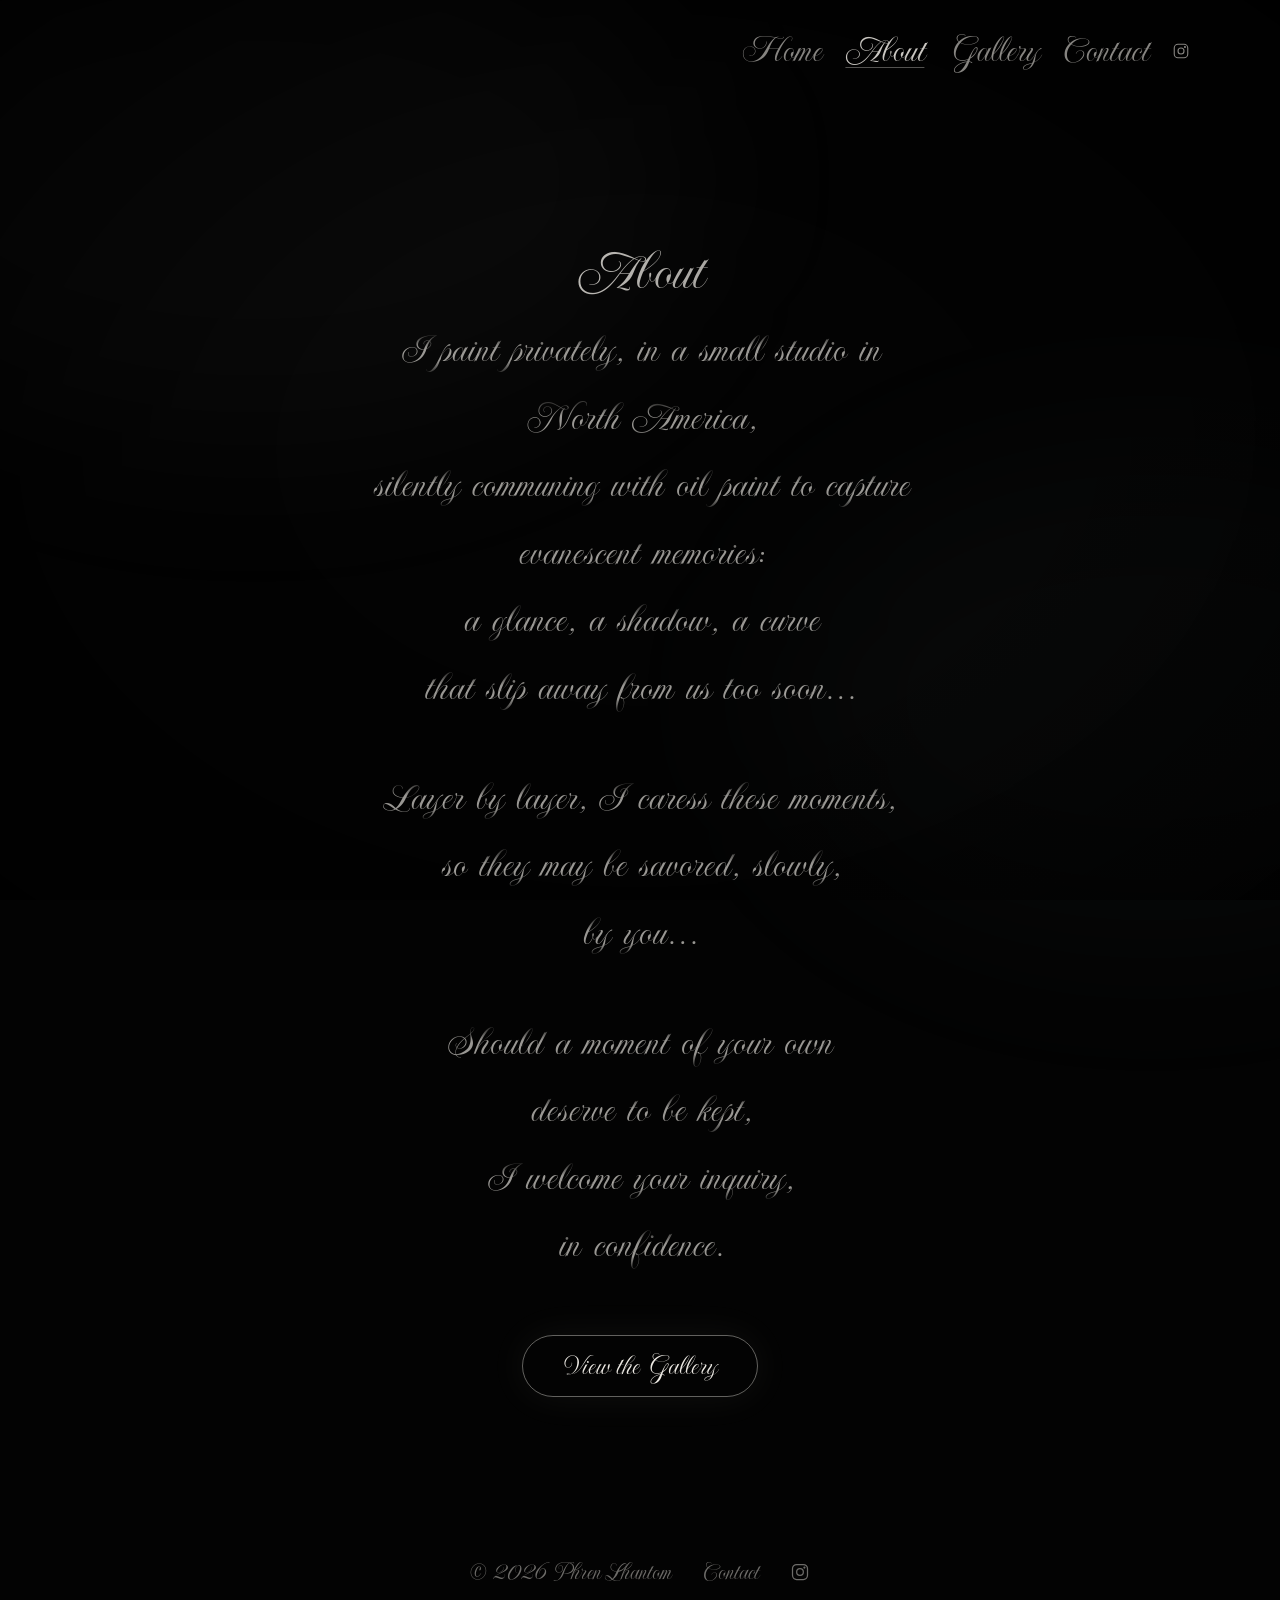
==== about.html @ 2e995048 "Budget reads 'Canadian $'; About drops 'a scene', 'linger' becomes 'caress' Co-Authored-By: Claude O" ====
<!DOCTYPE html>
<html lang="en">
<head>
  <meta charset="utf-8">
  <meta name="viewport" content="width=device-width, initial-scale=1">
  <title>About — Phren Lhantom</title>
  <meta name="description" content="About Phren Lhantom, a painter of faces and figures in oil.">
  <meta name="theme-color" content="#030303">
  <link rel="preconnect" href="https://fonts.googleapis.com">
  <link rel="preconnect" href="https://fonts.gstatic.com" crossorigin>
  <link href="https://fonts.googleapis.com/css2?family=Imperial+Script&display=swap" rel="stylesheet">
  <link rel="stylesheet" href="styles.css?v=2026-10-25l">
  <script>document.documentElement.classList.add('js');</script>
  <script src="script.js?v=2026-10-25l" defer></script>
</head>
<body>
  <a class="skip-link" href="#main">Skip to content</a>

  <div class="site">
    <!-- Atmosphere: drifting fog and cursor halo (decorative) -->
    <div class="fog" aria-hidden="true">
      <div class="fog__blob fog__blob--a"></div>
      <div class="fog__blob fog__blob--b"></div>
      <div class="fog__vignette"></div>
    </div>
    <div class="halo" aria-hidden="true"></div>

    <div class="content">
      <nav class="nav" aria-label="Main">
        <div class="nav__links">
          <a href="index.html">Home</a>
          <a href="about.html" aria-current="page">About</a>
          <a href="gallery.html">Gallery</a>
          <a href="contact.html">Contact</a>
          <a class="nav__icon" href="https://www.instagram.com/lhantom_art/" target="_blank" rel="noopener" aria-label="Instagram (opens in a new tab)">
            <svg width="18" height="18" viewBox="0 0 24 24" fill="none" stroke="currentColor" stroke-width="1.5" aria-hidden="true" focusable="false">
              <rect x="3" y="3" width="18" height="18" rx="5"></rect>
              <circle cx="12" cy="12" r="4"></circle>
              <circle cx="17.3" cy="6.7" r="0.6" fill="currentColor"></circle>
            </svg>
          </a>
        </div>
      </nav>

      <main id="main">
        <section class="about about--page reveal" aria-labelledby="about-title">
          <h1 id="about-title" class="script-title page-title">About</h1>
          <p>I paint privately, in a small studio in North America,<br>
            silently communing with oil paint to capture evanescent memories:<br>
            a glance, a shadow, a curve<br>
            that slip away from us too soon…</p>
          <p>Layer by layer, I caress these moments,<br>
            so they may be savored, slowly,<br>
            by you…</p>
          <p>Should a moment of your own<br>
            deserve to be kept,<br>
            I welcome your inquiry,<br>
            in confidence.</p>
          <p class="cta"><a class="cta__link" href="gallery.html">View the Gallery</a></p>
        </section>
      </main>

      <footer class="footer">
        <span>© 2026 Phren Lhantom</span>
        <a href="contact.html">Contact</a>
        <a class="footer__icon" href="https://www.instagram.com/lhantom_art/" target="_blank" rel="noopener" aria-label="Instagram (opens in a new tab)">
          <svg width="20" height="20" viewBox="0 0 24 24" fill="none" stroke="currentColor" stroke-width="1.5" aria-hidden="true" focusable="false">
            <rect x="3" y="3" width="18" height="18" rx="5"></rect>
            <circle cx="12" cy="12" r="4"></circle>
            <circle cx="17.3" cy="6.7" r="0.6" fill="currentColor"></circle>
          </svg>
        </a>
      </footer>
    </div>
  </div>
</body>
</html>
---- styles.css ----
/* Phren Lhantom — single-page portfolio */

:root {
  --bg: #030303;
  --text: #d8d5cf;
  --bright: #ece9e3;
  --muted: #5e5d5b;
  --field-border: rgba(216, 213, 207, .14);
  --field-border-focus: rgba(216, 213, 207, .45);
  --field-fill: rgba(255, 255, 255, .025);
  --button-bg: rgba(236, 233, 227, .9);

  /* One romantic script for every word on the site (name, titles, text, menu, form, footer) */
  --script: 'Imperial Script', cursive;
  --prose-font: var(--script);
  --body-font: var(--script);

  /* About, Contact intro and the menu share one size and brightness
     (large enough to read comfortably in a script font, faded like a whisper) */
  --text-size: clamp(32px, 3vw, 38px);
  /* Everything in the contact form matches the Contact paragraph size */
  --form-size: var(--prose-size);
  --text-color: rgba(216, 213, 207, .62);

  /* About and Contact text: larger, and lit like candlelight along each line.
     The fade repeats once per line, so the middle of every letter is bright
     and the long upper and lower flourishes fade away. */
  --prose-size: clamp(35px, 3.3vw, 44px);
  /* Soft, faded ink */
  --prose-color: rgba(226, 223, 217, .68);
  --prose-line: 1.6em;
  /* The same lighting as a mask, for the shimmering name */
  --letter-fade: linear-gradient(to bottom,
    rgba(0, 0, 0, .35) 0%, rgba(0, 0, 0, .35) 30%, #000 47%,
    #000 66%, rgba(0, 0, 0, .35) 82%, rgba(0, 0, 0, .35) 100%);


  --pagepad: clamp(24px, 7vw, 96px);
  --focus-ring: 1px solid rgba(236, 233, 227, .7);
}

/* ---------- Base ---------- */

*, *::before, *::after { box-sizing: border-box; }

html { scroll-behavior: smooth; }

body {
  margin: 0;
  background: var(--bg);
  color: var(--text);
  font-family: var(--body-font);
  /* This script sets words close together; open them up a little */
  word-spacing: .12em;
  /* No fake italics or bold on the script font */
  font-synthesis: none;
  -webkit-font-smoothing: antialiased;
}

a {
  color: inherit;
  text-decoration: none;
  transition: opacity .6s ease;
}
a:hover { opacity: .5; }

input, textarea, button, select { font: inherit; color: inherit; }

input::placeholder, textarea::placeholder { color: var(--text); opacity: .4; }

/* Ghost cursor; form fields keep the normal text cursor */
html, body, a, button, label, figure, figure * {
  cursor: url("data:image/svg+xml,%3Csvg xmlns='http://www.w3.org/2000/svg' width='20' height='23' viewBox='0 0 28 32'%3E%3Cpath d='M5 15a9 9 0 0 1 18 0v13l-3-2.3-3 2.3-3-2.3-3 2.3-3-2.3-3 2.3z' fill='%23ecebe7' fill-opacity='.88' stroke='%230a0a0b' stroke-width='1.3' stroke-linejoin='round'/%3E%3Ccircle cx='11' cy='14' r='1.5' fill='%230a0a0b'/%3E%3Ccircle cx='17' cy='14' r='1.5' fill='%230a0a0b'/%3E%3C/svg%3E") 10 4, auto !important;
}
input, textarea { cursor: text; }
/* No ghost over an enlarged painting */
.lightbox, .lightbox * { cursor: default !important; }
.lightbox__close { cursor: pointer !important; }

/* Keyboard focus */
:focus-visible {
  outline: var(--focus-ring);
  outline-offset: 4px;
  border-radius: 4px;
}

.visually-hidden {
  position: absolute !important;
  width: 1px;
  height: 1px;
  margin: -1px;
  padding: 0;
  overflow: hidden;
  clip: rect(0 0 0 0);
  white-space: nowrap;
  border: 0;
}

.skip-link {
  position: absolute;
  left: 16px;
  top: -100px;
  z-index: 10;
  padding: 10px 18px;
  border-radius: 999px;
  background: var(--bright);
  color: var(--bg);
  font-style: italic;
}
.skip-link:focus { top: 16px; }
.skip-link:hover { opacity: 1; }

/* ---------- Layout ---------- */

.site {
  position: relative;
  min-height: 100vh;
  overflow: hidden;
}

.content {
  position: relative;
  z-index: 1;
}

/* ---------- Atmosphere ---------- */

.fog {
  position: fixed;
  inset: 0;
  z-index: 0;
  pointer-events: none;
  animation: breathe 14s ease-in-out infinite;
}

.fog__blob {
  position: absolute;
  border-radius: 50%;
  filter: blur(90px);
}
.fog__blob--a {
  width: 70vw;
  height: 60vh;
  left: -15vw;
  top: -10vh;
  background: rgba(190, 192, 200, .035);
  animation: drift1 40s ease-in-out infinite;
}
.fog__blob--b {
  width: 60vw;
  height: 55vh;
  right: -20vw;
  bottom: -5vh;
  background: rgba(170, 172, 182, .03);
  animation: drift2 52s ease-in-out infinite;
}
.fog__vignette {
  position: absolute;
  inset: 0;
  background: radial-gradient(ellipse at 50% 50%, transparent 40%, rgba(0, 0, 0, .7) 100%);
}

.halo {
  position: fixed;
  left: 0;
  top: 0;
  z-index: 2;
  width: 240px;
  height: 240px;
  border-radius: 50%;
  pointer-events: none;
  background: radial-gradient(circle, rgba(225, 225, 235, .10) 0%, rgba(225, 225, 235, .05) 30%, rgba(225, 225, 235, 0) 65%);
  mix-blend-mode: screen;
  opacity: 0;
  transform: translate(-9999px, -9999px);
  transition: opacity 1.2s ease;
}
.halo:not(.is-enabled) { display: none; }

/* Soft light where a finger touches empty space */
.tap-light {
  position: fixed;
  z-index: 2;
  width: 160px;
  height: 160px;
  margin: -80px 0 0 -80px;
  border-radius: 50%;
  pointer-events: none;
  background: radial-gradient(circle, rgba(236, 233, 227, .22) 0%, rgba(225, 225, 235, .08) 35%, rgba(225, 225, 235, 0) 68%);
  mix-blend-mode: screen;
  animation: tap-light 1.6s ease-out forwards;
}

@keyframes drift1 {
  0%, 100% { transform: translate(-10%, -5%) scale(1); }
  50%      { transform: translate(8%, 6%) scale(1.15); }
}
@keyframes drift2 {
  0%, 100% { transform: translate(6%, 4%) scale(1.1); }
  50%      { transform: translate(-8%, -6%) scale(.95); }
}
@keyframes breathe {
  0%, 100% { opacity: .85; }
  50%      { opacity: 1; }
}
@keyframes haunt {
  0%, 100% { opacity: .5; transform: translateY(0); filter: blur(.8px); }
  50%      { opacity: .95; transform: translateY(-8px); filter: blur(0); }
}
@keyframes tap-light {
  0%   { opacity: 0; transform: scale(.4); }
  15%  { opacity: 1; }
  100% { opacity: 0; transform: scale(1.15); }
}
@keyframes shimmer {
  0%   { background-position: 0% 50%; }
  100% { background-position: 200% 50%; }
}

/* ---------- Scroll reveal (only when JS is running) ---------- */

.js .reveal {
  opacity: 0;
  transform: translateY(28px);
  filter: blur(10px);
  transition: opacity 1.8s ease, transform 1.8s ease, filter 1.8s ease;
}
.js .reveal--hero { transition-duration: 2.2s; }
.js .reveal.is-visible {
  opacity: 1;
  transform: none;
  filter: blur(0);
}

/* ---------- Nav ---------- */

.nav {
  display: flex;
  justify-content: flex-end;
  align-items: center;
  flex-wrap: wrap;
  gap: 12px 28px;
  padding: 28px var(--pagepad);
  font-family: var(--prose-font);
  font-size: var(--text-size);
  color: var(--text-color);
}

.nav__links {
  display: flex;
  flex-wrap: wrap;
  align-items: center;
  gap: 0 24px;
}
.nav__links a {
  display: inline-flex;
  align-items: center;
}
/* The page you're on */
.nav__links a[aria-current="page"] {
  color: rgba(236, 233, 227, .85);
  text-decoration: underline;
  text-decoration-thickness: 1px;
  text-underline-offset: 6px;
  text-decoration-color: rgba(236, 233, 227, .35);
}

/* ---------- Hero ---------- */

.hero {
  padding: clamp(48px, 10vw, 140px) var(--pagepad) clamp(40px, 7vw, 96px);
  text-align: center;
}

.hero__name {
  margin: 0;
  font-family: var(--prose-font);
  font-weight: 400;
  font-size: clamp(42px, 12vw, 140px);
  line-height: 1.6;
  word-spacing: .12em;
  background: linear-gradient(100deg,
    rgba(220, 217, 211, .25) 0%,
    rgba(240, 238, 234, .95) 25%,
    rgba(220, 217, 211, .25) 50%,
    rgba(240, 238, 234, .95) 75%,
    rgba(220, 217, 211, .25) 100%);
  background-size: 200% 100%;
  -webkit-background-clip: text;
  background-clip: text;
  color: transparent;
  will-change: transform, opacity;
  animation: haunt 7s ease-in-out infinite, shimmer 14s linear infinite;
  /* Bright through the middle of the letters, the tall loops and tails fade */
  -webkit-mask-image: var(--letter-fade);
  mask-image: var(--letter-fade);
}

/* ---------- Section titles ---------- */

.script-title {
  margin: 0 0 12px;
  font-family: var(--script);
  font-weight: 400;
  /* Smaller than the name on phones, so the name stays the focus */
  font-size: clamp(30px, 8.2vw, 60px);
  line-height: 1.1;
  text-align: center;
  background: linear-gradient(100deg, rgba(236, 233, 227, .35), rgba(236, 233, 227, .8) 45%, rgba(236, 233, 227, .35));
  -webkit-background-clip: text;
  background-clip: text;
  color: transparent;
  filter: blur(.3px);
}
.script-title--tight { margin-bottom: 8px; }

/* ---------- About ---------- */

.about {
  max-width: 680px;
  margin: 0 auto;
  padding: clamp(24px, 5vw, 64px) var(--pagepad) clamp(64px, 10vw, 140px);
  text-align: center;
}
.about p:not(.cta) {
  margin: 0;
  font-family: var(--prose-font);
  font-size: var(--prose-size);
  line-height: var(--prose-line);
  word-spacing: .12em;
  /* Bright middle of each line, faded loops above and below:
     the fade repeats once per line as a mask */
  color: var(--prose-color);
  -webkit-mask: var(--letter-fade) 0 0 / 100% var(--prose-line) repeat-y;
  mask: var(--letter-fade) 0 0 / 100% var(--prose-line) repeat-y;
  text-wrap: pretty;
}

.about p + p:not(.cta) { margin-top: 1em; }
.about .cta { margin-top: clamp(32px, 6vw, 56px); }

/* ---------- Gallery ---------- */

.gallery {
  max-width: 1280px;
  margin: 0 auto;
  padding: 0 clamp(20px, 7vw, 96px);
}

.gallery__grid {
  columns: 2 300px;
  column-gap: clamp(24px, 5vw, 72px);
}

.gallery__noscript { text-align: center; opacity: .7; }

/* Gallery page */
.gallery--page { padding-bottom: clamp(48px, 8vw, 112px); }
.page-title { padding-top: clamp(24px, 6vw, 72px); }
.gallery--page .page-title { margin-bottom: clamp(28px, 5vw, 56px); }

/* Home page: one featured painting, then a way into the gallery */
.gallery--featured { padding-bottom: clamp(64px, 10vw, 140px); }
.gallery__grid--featured {
  columns: 1;
  max-width: 460px;
  margin: 0 auto;
}

.cta {
  margin: 0;
  text-align: center;
}
.cta__link {
  display: inline-flex;
  align-items: center;
  min-height: 48px;
  padding: 12px 40px;
  border: 1px solid var(--field-border-focus);
  border-radius: 999px;
  font-size: 19px;
  font-style: italic;
  color: var(--bright);
  box-shadow: 0 0 40px rgba(236, 233, 227, .06);
  transition: background .8s ease, box-shadow .8s ease;
}
.cta__link:hover {
  opacity: 1;
  background: rgba(236, 233, 227, .06);
  box-shadow: 0 0 60px rgba(236, 233, 227, .16);
}

.piece {
  position: relative;
  margin: 0 0 clamp(28px, 5vw, 72px);
  break-inside: avoid;
  border-radius: 18px;
  overflow: hidden;
  /* Keeps rounded corners clipping the scaled image in Safari */
  isolation: isolate;
  box-shadow: 0 30px 80px -20px rgba(0, 0, 0, .8), 0 0 60px -10px rgba(200, 200, 210, .03);
  transition: box-shadow 1s ease;
}
.js .piece.reveal {
  transition: opacity 1.6s ease, transform 1.6s ease, filter 1.6s ease, box-shadow 1s ease;
}
.piece:focus-visible { outline-offset: 6px; border-radius: 18px; }

.piece__art {
  position: relative;
  transition: transform 1.4s ease;
}

.piece__placeholder {
  display: flex;
  align-items: center;
  justify-content: center;
  background: radial-gradient(ellipse at 50% 40%, #1c1c1f, #121214);
  font-family: var(--body-font);
  font-size: 14px;
  color: var(--muted);
}

/* The image sits over the placeholder until it loads, then takes its natural ratio */
.piece__img {
  position: absolute;
  inset: 0;
  width: 100%;
  height: 100%;
  object-fit: cover;
  opacity: 0;
}
.piece.has-image .piece__placeholder { display: none; }
.piece.has-image .piece__img {
  position: static;
  display: block;
  height: auto;
  opacity: 1;
}

/* Copyright mark, bottom-right of every painting */
.watermark {
  position: absolute;
  right: 14px;
  bottom: 12px;
  z-index: 1;
  pointer-events: none;
  user-select: none;
  font-family: var(--script);
  font-size: 19px;
  line-height: 1;
  color: rgba(236, 233, 227, .55);
  text-shadow: 0 1px 6px rgba(0, 0, 0, .6);
}
/* The caption covers the bottom of the tile, so the mark moves out of its way */
.piece:focus-visible .watermark { opacity: 0; }
@media (hover: hover) {
  .piece:hover .watermark { opacity: 0; }
}
.watermark { transition: opacity .9s ease; }

/* Stops long-press "Save image" on phones */
.piece__img,
.lightbox__img {
  -webkit-touch-callout: none;
  -webkit-user-drag: none;
  user-select: none;
}

.piece__caption {
  position: absolute;
  inset: 0;
  display: flex;
  flex-direction: column;
  justify-content: flex-end;
  gap: 2px;
  padding: 28px;
  background: linear-gradient(to top, rgba(8, 8, 9, .88), rgba(8, 8, 9, 0) 55%);
  opacity: 0;
  transition: opacity .9s ease;
}
.piece__title {
  font-size: 24px;
  font-style: italic;
  color: var(--bright);
}
.piece__meta {
  font-size: 16px;
  opacity: .75;
}

/* Details: hover (mouse) or keyboard focus; a tap enlarges instead */
.piece:focus-visible .piece__caption { opacity: 1; }
.piece:focus-visible .piece__art { transform: scale(1.03); }
.piece:focus-visible {
  box-shadow: 0 30px 80px -20px rgba(0, 0, 0, .8), 0 0 60px -10px rgba(200, 200, 210, .12);
}

@media (hover: hover) {
  .piece:hover .piece__caption { opacity: 1; }
  .piece:hover .piece__art { transform: scale(1.03); }
  .piece:hover {
    box-shadow: 0 30px 80px -20px rgba(0, 0, 0, .8), 0 0 60px -10px rgba(200, 200, 210, .12);
  }
}

/* ---------- Lightbox (enlarged painting) ---------- */

.lightbox-open { overflow: hidden; }
/* No halo or tap light over an enlarged painting */
.lightbox-open .halo,
.lightbox-open .tap-light { display: none !important; }

.lightbox {
  width: 100vw;
  height: 100dvh;
  max-width: none;
  max-height: none;
  margin: 0;
  padding: 0;
  border: 0;
  background: transparent;
  color: var(--text);
}
.lightbox[open] {
  display: flex;
  align-items: center;
  justify-content: center;
  animation: lightbox-in .5s ease;
}
.lightbox::backdrop {
  background: rgba(2, 2, 2, .95);
}
.lightbox:focus-visible { outline: none; }

.lightbox__figure {
  display: flex;
  flex-direction: column;
  align-items: center;
  gap: 16px;
  margin: 0;
  padding: 64px 16px 32px;
  max-width: 100%;
  max-height: 100%;
}

.lightbox__art { position: relative; }
.lightbox__art .watermark { font-size: clamp(19px, 3vw, 29px); right: 18px; bottom: 14px; }

.lightbox__img {
  display: block;
  max-width: min(100%, 1400px);
  max-height: calc(100dvh - 180px);
  object-fit: contain;
  border-radius: 8px;
}
.lightbox__placeholder {
  width: min(88vw, calc((100dvh - 180px) * .75), 900px);
  border-radius: 8px;
}

.lightbox__caption {
  display: flex;
  flex-direction: column;
  align-items: center;
  gap: 2px;
  text-align: center;
}
.lightbox__title {
  font-size: 24px;
  font-style: italic;
  color: var(--bright);
}
.lightbox__meta {
  font-size: 16px;
  opacity: .75;
}
.lightbox__availability {
  margin-top: 4px;
  font-size: 16px;
  font-style: italic;
  color: var(--bright);
}

.lightbox__close {
  position: absolute;
  top: 12px;
  right: 12px;
  width: 44px;
  height: 44px;
  border: 0;
  border-radius: 50%;
  background: transparent;
  font-size: 32px;
  line-height: 1;
  opacity: .8;
  transition: opacity .6s ease;
}
.lightbox__close:hover { opacity: 1; }

@keyframes lightbox-in {
  from { opacity: 0; }
  to   { opacity: 1; }
}

/* ---------- Forms ---------- */

.form-section {
  max-width: 560px;
  margin: 0 auto;
  padding: clamp(40px, 9vw, 128px) var(--pagepad) clamp(64px, 10vw, 140px);
}
.form-section--last { padding-bottom: clamp(80px, 12vw, 160px); }

.form-section__intro {
  margin-bottom: 32px;
  text-align: center;
}
.form-section__intro p,
.detail__text {
  margin: 0;
  font-family: var(--prose-font);
  font-size: var(--prose-size);
  line-height: var(--prose-line);
  word-spacing: .12em;
  /* Bright middle of each line, faded loops above and below:
     the fade repeats once per line as a mask */
  color: var(--prose-color);
  -webkit-mask: var(--letter-fade) 0 0 / 100% var(--prose-line) repeat-y;
  mask: var(--letter-fade) 0 0 / 100% var(--prose-line) repeat-y;
  text-wrap: pretty;
}
.form-section__intro p + p { margin-top: 1em; }
.detail__text { text-align: center; }

.form {
  display: flex;
  flex-direction: column;
  gap: 14px;
}

.form input,
.form textarea,
.form select {
  width: 100%;
  border: 1px solid var(--field-border);
  border-radius: 999px;
  background: var(--field-fill);
  padding: 14px 22px;
  font-size: var(--form-size);
  outline: none;
  transition: border-color .6s ease, box-shadow .6s ease;
}
.form textarea {
  border-radius: 24px;
  padding: 16px 22px;
  resize: vertical;
}
/* Painting picker: a pill like the other fields, with a thin arrow */
.form select {
  appearance: none;
  padding-right: 48px;
  background-image: url("data:image/svg+xml,%3Csvg xmlns='http://www.w3.org/2000/svg' width='12' height='8' viewBox='0 0 12 8'%3E%3Cpath d='M1 1.5l5 5 5-5' fill='none' stroke='%23d8d5cf' stroke-width='1.3'/%3E%3C/svg%3E");
  background-repeat: no-repeat;
  background-position: right 22px center;
}
.form select:invalid,
.form select:has(option[value=""]:checked) { color: rgba(216, 213, 207, .4); }
.form option { background: var(--bg); color: var(--text); }

.form input:focus,
.form textarea:focus,
.form select:focus {
  border-color: var(--field-border-focus);
}
/* A soft extra ring so keyboard users can find the field */
.form input:focus-visible,
.form textarea:focus-visible {
  outline: none;
  box-shadow: 0 0 0 3px rgba(236, 233, 227, .08);
}

.form button {
  align-self: center;
  margin-top: 10px;
  border: 0;
  border-radius: 999px;
  padding: 14px 44px;
  background: var(--button-bg);
  color: var(--bg);
  font-size: var(--form-size);
  font-style: italic;
  box-shadow: 0 0 40px rgba(236, 233, 227, .12);
  transition: box-shadow .8s ease, background .8s ease;
}
.form button:hover {
  background: var(--bright);
  box-shadow: 0 0 60px rgba(236, 233, 227, .28);
}
.form button:disabled { opacity: .6; }
.form button:focus-visible { outline-offset: 4px; border-radius: 999px; }

/* Groups of fields (enquiry type, commission details) */
.form fieldset {
  min-width: 0;
  margin: 0;
  padding: 0;
  border: 0;
}
.detail {
  display: flex;
  flex-direction: column;
  gap: 14px;
  margin-top: 10px !important;
}
.detail[hidden] { display: none; }

.form__legend {
  padding: 0;
  margin-bottom: 12px;
  font-size: var(--form-size);
  font-style: italic;
  opacity: .8;
}
.choice { margin-top: 6px !important; }
.choice .form__legend,
.commission .form__legend { width: 100%; text-align: center; }

.choice__options {
  display: flex;
  flex-wrap: wrap;
  justify-content: center;
  gap: 10px;
}
.choice__pill { position: relative; }
.choice__pill input {
  position: absolute;
  opacity: 0;
  pointer-events: none;
}
.choice__pill span {
  display: inline-flex;
  align-items: center;
  min-height: 44px;
  padding: 10px 20px;
  border: 1px solid var(--field-border);
  border-radius: 999px;
  background: var(--field-fill);
  font-size: var(--form-size);
  transition: border-color .6s ease, background .6s ease, color .6s ease;
}
.choice__pill:hover span { border-color: var(--field-border-focus); }
.choice__pill input:checked + span {
  border-color: transparent;
  background: var(--button-bg);
  color: var(--bg);
}
.choice__pill input:focus-visible + span { outline: var(--focus-ring); outline-offset: 3px; }

/* Photo upload */
.upload__row {
  display: flex;
  flex-wrap: wrap;
  align-items: center;
  gap: 10px 14px;
}
.upload__button {
  display: inline-flex;
  align-items: center;
  min-height: 44px;
  padding: 10px 22px;
  border: 1px dashed var(--field-border-focus);
  border-radius: 999px;
  font-size: var(--form-size);
  font-style: italic;
  transition: background .6s ease;
}
.upload__button:hover { background: rgba(236, 233, 227, .06); }
.upload:focus-within .upload__button { outline: var(--focus-ring); outline-offset: 3px; }
.upload__name {
  font-size: var(--form-size);
  opacity: .8;
  overflow-wrap: anywhere;
}
.upload__note {
  margin: 8px 0 0;
  font-size: var(--form-size);
  line-height: var(--prose-line);
  text-align: center;
  color: var(--prose-color);
  -webkit-mask: var(--letter-fade) 0 0 / 100% var(--prose-line) repeat-y;
  mask: var(--letter-fade) 0 0 / 100% var(--prose-line) repeat-y;
}
.upload-off { margin: 0; }

/* Discount questions: centered, with a quiet switch beneath instead of a checkbox */
.toggle {
  position: relative;
  display: flex;
  flex-direction: column;
  align-items: center;
  text-align: center;
  gap: 12px;
  margin-top: 6px;
  font-size: var(--form-size);
}
/* Faded like the rest of the Contact text, loops softer than the letters */
.toggle__text {
  line-height: var(--prose-line);
  color: var(--prose-color);
  -webkit-mask: var(--letter-fade) 0 0 / 100% var(--prose-line) repeat-y;
  mask: var(--letter-fade) 0 0 / 100% var(--prose-line) repeat-y;
}
/* The discount itself, on its own line and drawn a little bolder */
.toggle__offer {
  display: block;
  font-weight: inherit;
  -webkit-text-stroke: .3px currentColor;
}
.toggle__input {
  position: absolute;
  opacity: 0;
  pointer-events: none;
}
.toggle__switch {
  position: relative;
  flex: none;
  width: 52px;
  height: 30px;
  border: 1px solid var(--field-border-focus);
  border-radius: 999px;
  background: var(--field-fill);
  transition: background .6s ease, border-color .6s ease;
}
.toggle__switch::after {
  content: '';
  position: absolute;
  top: 4px;
  left: 4px;
  width: 20px;
  height: 20px;
  border-radius: 50%;
  background: rgba(216, 213, 207, .55);
  transition: transform .6s ease, background .6s ease;
}
.toggle__input:checked + .toggle__switch {
  border-color: transparent;
  background: var(--button-bg);
}
.toggle__input:checked + .toggle__switch::after {
  transform: translateX(22px);
  background: var(--bg);
}
.toggle__input:focus-visible + .toggle__switch { outline: var(--focus-ring); outline-offset: 3px; }

.form__status {
  margin: 0;
  min-height: 1em;
  text-align: center;
  font-size: var(--form-size);
  font-style: italic;
}
.form__status:empty { display: none; }

.form-thanks {
  margin: 0;
  text-align: center;
  font-size: var(--form-size);
  font-style: italic;
  color: var(--bright);
}

/* ---------- Footer ---------- */

.footer__icon { display: inline-flex; align-items: center; }
.footer {
  display: flex;
  justify-content: center;
  flex-wrap: wrap;
  gap: 12px 32px;
  padding: 32px var(--pagepad) 40px;
  font-size: 16px;
  align-items: center;
  opacity: .5;
}

/* ---------- Small screens ---------- */

@media (max-width: 640px) {
  /* Four links and the icon on one line: slightly smaller, centered, tighter */
  .nav {
    justify-content: center;
    padding: 16px 14px;
    font-size: 28px;
  }
  /* Tighter gaps so the Instagram icon stays on the same line as the links */
  .nav__links { gap: 0 12px; }
  .footer { gap: 4px 20px; }
  /* 44px tap targets */
  .nav__links a,
  .footer a {
    min-height: 44px;
    display: inline-flex;
    align-items: center;
  }
  .nav__icon { min-width: 44px; justify-content: center; }
}

/* ---------- Wide screens: text and featured painting fill the middle half ---------- */

@media (min-width: 1024px) {
  .about,
  .form-section {
    max-width: none;
    padding-left: 0;
    padding-right: 0;
  }
  .about p:not(.cta),
  .form-section__intro {
    width: 50vw;
    margin-left: auto;
    margin-right: auto;
  }
  .form {
    max-width: 560px;
    margin: 0 auto;
  }
  .gallery__grid--featured { max-width: 50vw; }
}

/* ---------- Reduced motion ---------- */

/* ---------- Small text in the script font ---------- */

/* The script has a small x-height, so small text is scaled up to read clearly */
.footer,
.cta,
.piece__caption,
.lightbox__caption,
.piece__placeholder { font-size-adjust: .5; }

/* ---------- Ghostly fade: words breathe in and out like the name ---------- */

/* Everything except the menu and the form fields */
.script-title,
.about p:not(.cta),
.form-section__intro p,
.detail__text,
.toggle__text,
.form__legend,
.choice__pill span,
.form button,
.cta__link,
.footer,
.watermark,
.piece__caption,
.lightbox__caption {
  animation: ghost 7s ease-in-out infinite;
}
@keyframes ghost {
  0%, 100% { filter: opacity(.5) blur(.4px); }
  50%      { filter: opacity(1) blur(0); }
}

@media (prefers-reduced-motion: reduce) {
  html { scroll-behavior: auto; }
  .fog,
  .fog__blob,
  .hero__name { animation: none; }
  .hero__name { opacity: .9; filter: none; }
  .js .reveal {
    opacity: 1;
    transform: none;
    filter: none;
    transition: none;
  }
  .halo,
  .tap-light { display: none !important; }
  .lightbox[open] { animation: none; }
  .script-title,
  .about p:not(.cta),
  .form-section__intro p,
  .detail__text,
  .toggle__text,
  .form__legend,
  .choice__pill span,
  .form button,
  .cta__link,
  .footer,
  .watermark,
  .piece__caption,
  .lightbox__caption { animation: none; }
}

/* ---------- Windows high-contrast mode ---------- */

@media (forced-colors: active) {
  .hero__name,
  .script-title,
  .about p:not(.cta),
  .form-section__intro p,
  .detail__text {
    background: none;
    color: CanvasText;
    filter: none;
    -webkit-mask-image: none;
    mask-image: none;
    -webkit-mask: none;
    mask: none;
  }
}
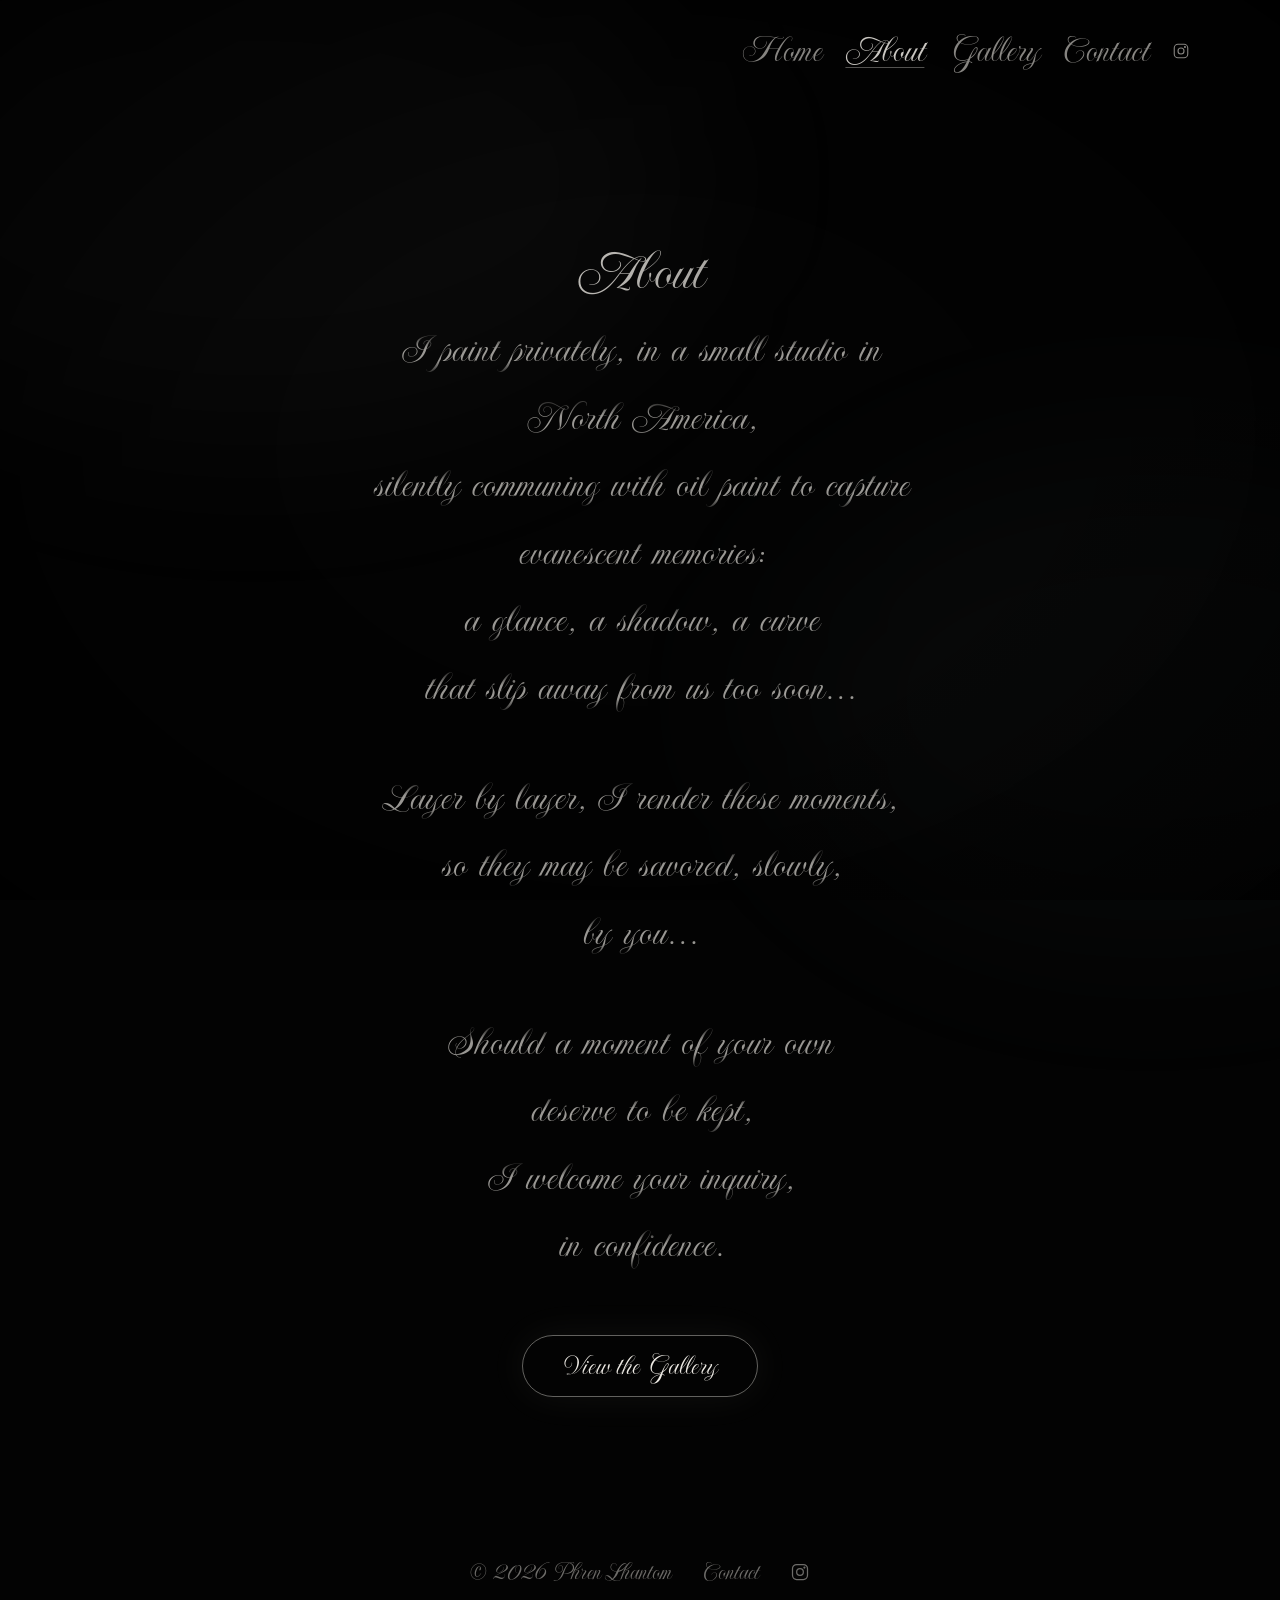
==== commit 788a9aa4: "About: 'I render these moments' Co-Authored-By: Claude Opus 5.5 <noreply@anthropic.com>" ====
--- a/about.html
+++ b/about.html
@@ -49,7 +49,7 @@
             silently communing with oil paint to capture evanescent memories:<br>
             a glance, a shadow, a curve<br>
             that slip away from us too soon…</p>
-          <p>Layer by layer, I caress these moments,<br>
+          <p>Layer by layer, I render these moments,<br>
             so they may be savored, slowly,<br>
             by you…</p>
           <p>Should a moment of your own<br>
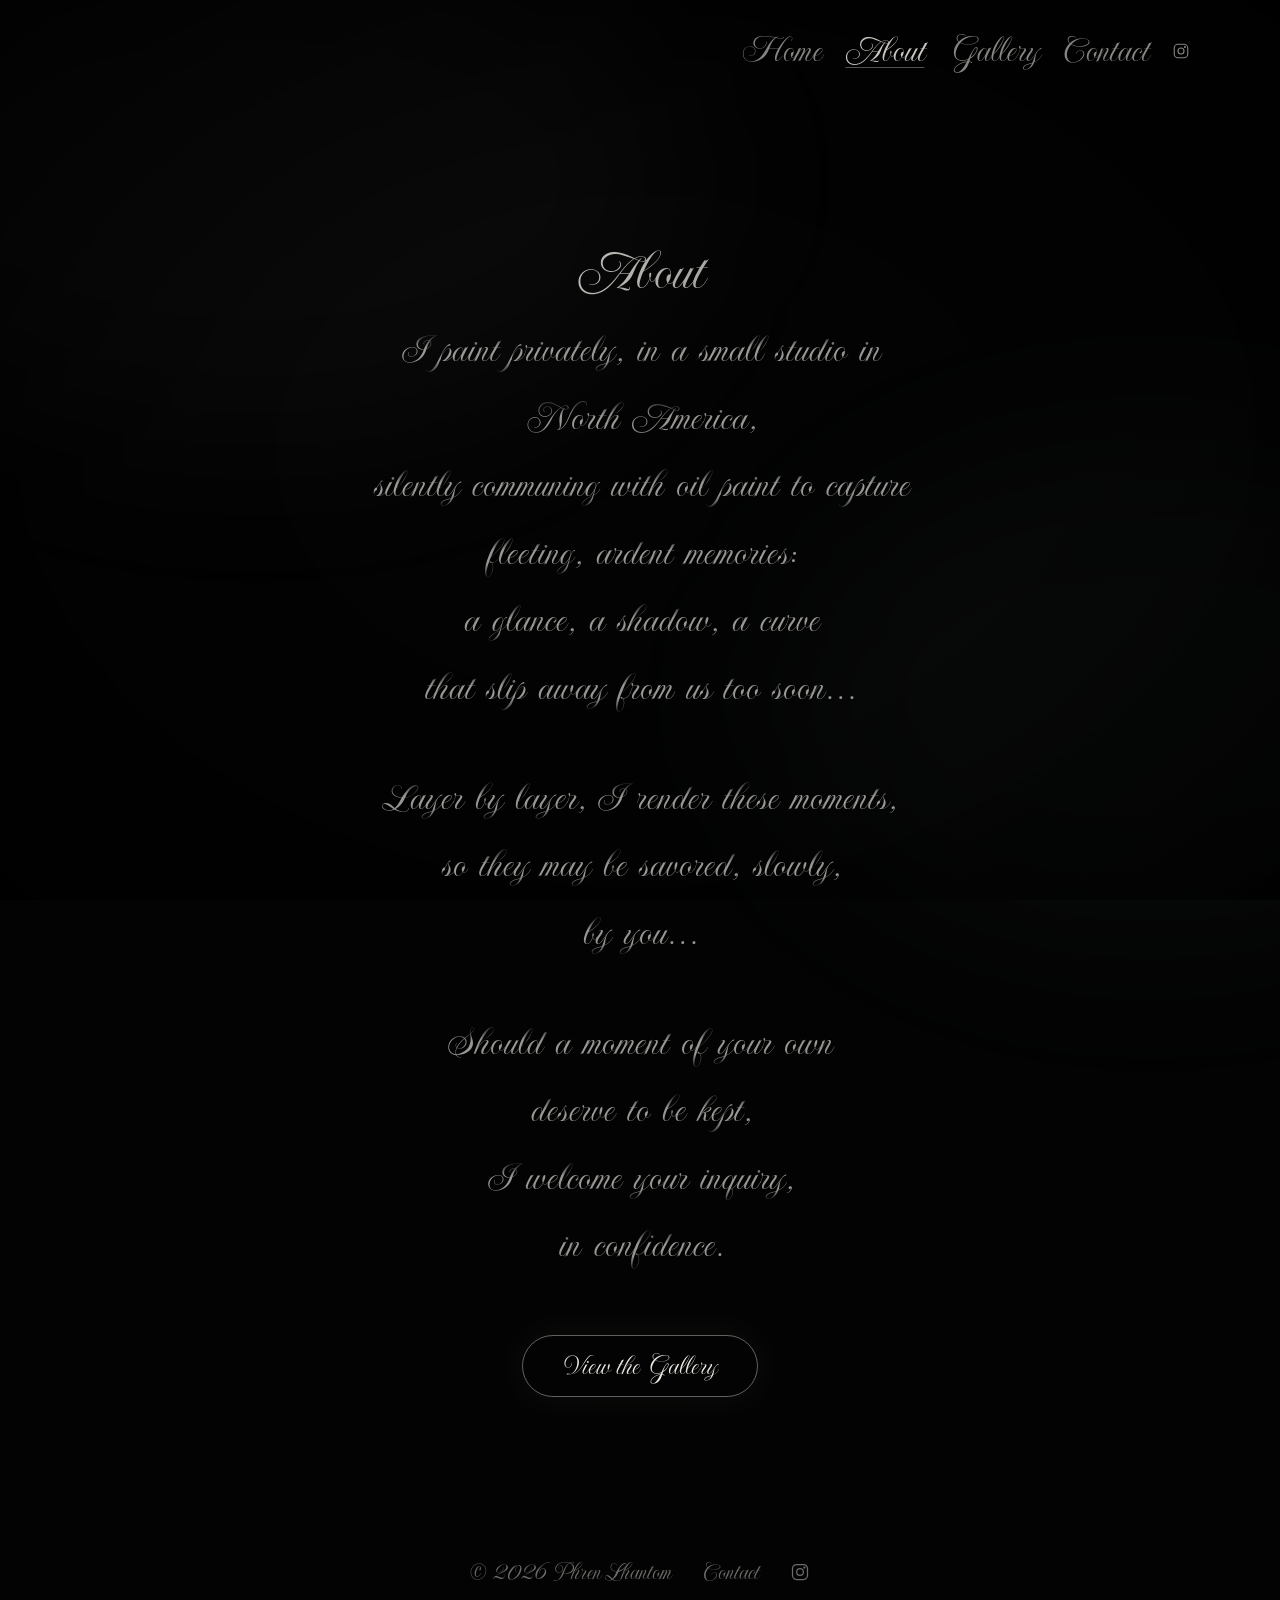
==== commit 9af4d717: "About: 'fleeting, ardent memories' Co-Authored-By: Claude Opus 5.5 <noreply@anthropic.com>" ====
--- a/about.html
+++ b/about.html
@@ -9,9 +9,9 @@
   <link rel="preconnect" href="https://fonts.googleapis.com">
   <link rel="preconnect" href="https://fonts.gstatic.com" crossorigin>
   <link href="https://fonts.googleapis.com/css2?family=Imperial+Script&display=swap" rel="stylesheet">
-  <link rel="stylesheet" href="styles.css?v=2026-10-25l">
+  <link rel="stylesheet" href="styles.css?v=2026-10-25m">
   <script>document.documentElement.classList.add('js');</script>
-  <script src="script.js?v=2026-10-25l" defer></script>
+  <script src="script.js?v=2026-10-25m" defer></script>
 </head>
 <body>
   <a class="skip-link" href="#main">Skip to content</a>
@@ -46,7 +46,7 @@
         <section class="about about--page reveal" aria-labelledby="about-title">
           <h1 id="about-title" class="script-title page-title">About</h1>
           <p>I paint privately, in a small studio in North America,<br>
-            silently communing with oil paint to capture evanescent memories:<br>
+            silently communing with oil paint to capture fleeting, ardent memories:<br>
             a glance, a shadow, a curve<br>
             that slip away from us too soon…</p>
           <p>Layer by layer, I render these moments,<br>
--- a/styles.css
+++ b/styles.css
@@ -896,6 +896,8 @@
   /* Tighter gaps so the Instagram icon stays on the same line as the links */
   .nav__links { gap: 0 12px; }
   .footer { gap: 4px 20px; }
+  /* Lighter fog on phones, which struggle with very large blurs */
+  .fog__blob { filter: blur(48px); }
   /* 44px tap targets */
   .nav__links a,
   .footer a {
@@ -958,8 +960,8 @@
   animation: ghost 7s ease-in-out infinite;
 }
 @keyframes ghost {
-  0%, 100% { filter: opacity(.5) blur(.4px); }
-  50%      { filter: opacity(1) blur(0); }
+  0%, 100% { filter: opacity(.5); }
+  50%      { filter: opacity(1); }
 }
 
 @media (prefers-reduced-motion: reduce) {
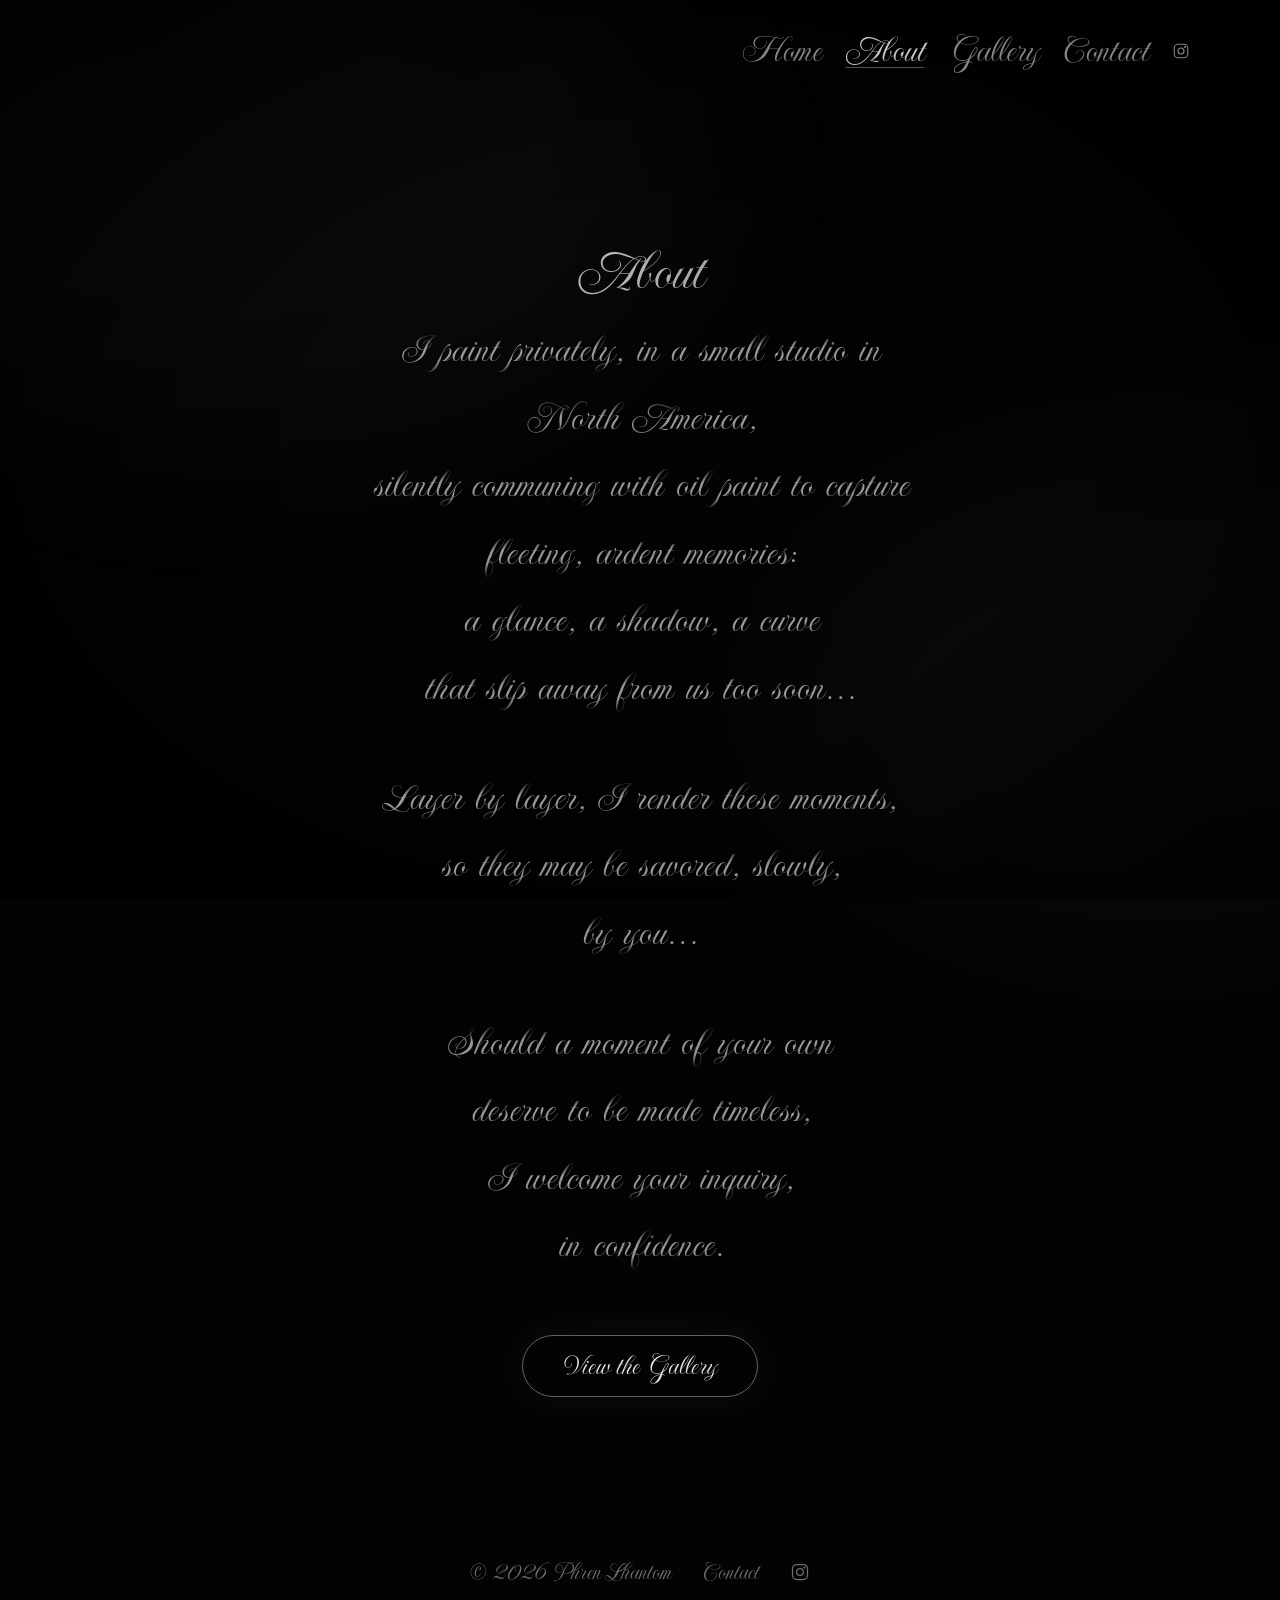
==== commit 11ea55ae: "About: 'deserve to be made timeless' Co-Authored-By: Claude Opus 5.5 <noreply@anthropic.com>" ====
--- a/about.html
+++ b/about.html
@@ -53,7 +53,7 @@
             so they may be savored, slowly,<br>
             by you…</p>
           <p>Should a moment of your own<br>
-            deserve to be kept,<br>
+            deserve to be made timeless,<br>
             I welcome your inquiry,<br>
             in confidence.</p>
           <p class="cta"><a class="cta__link" href="gallery.html">View the Gallery</a></p>
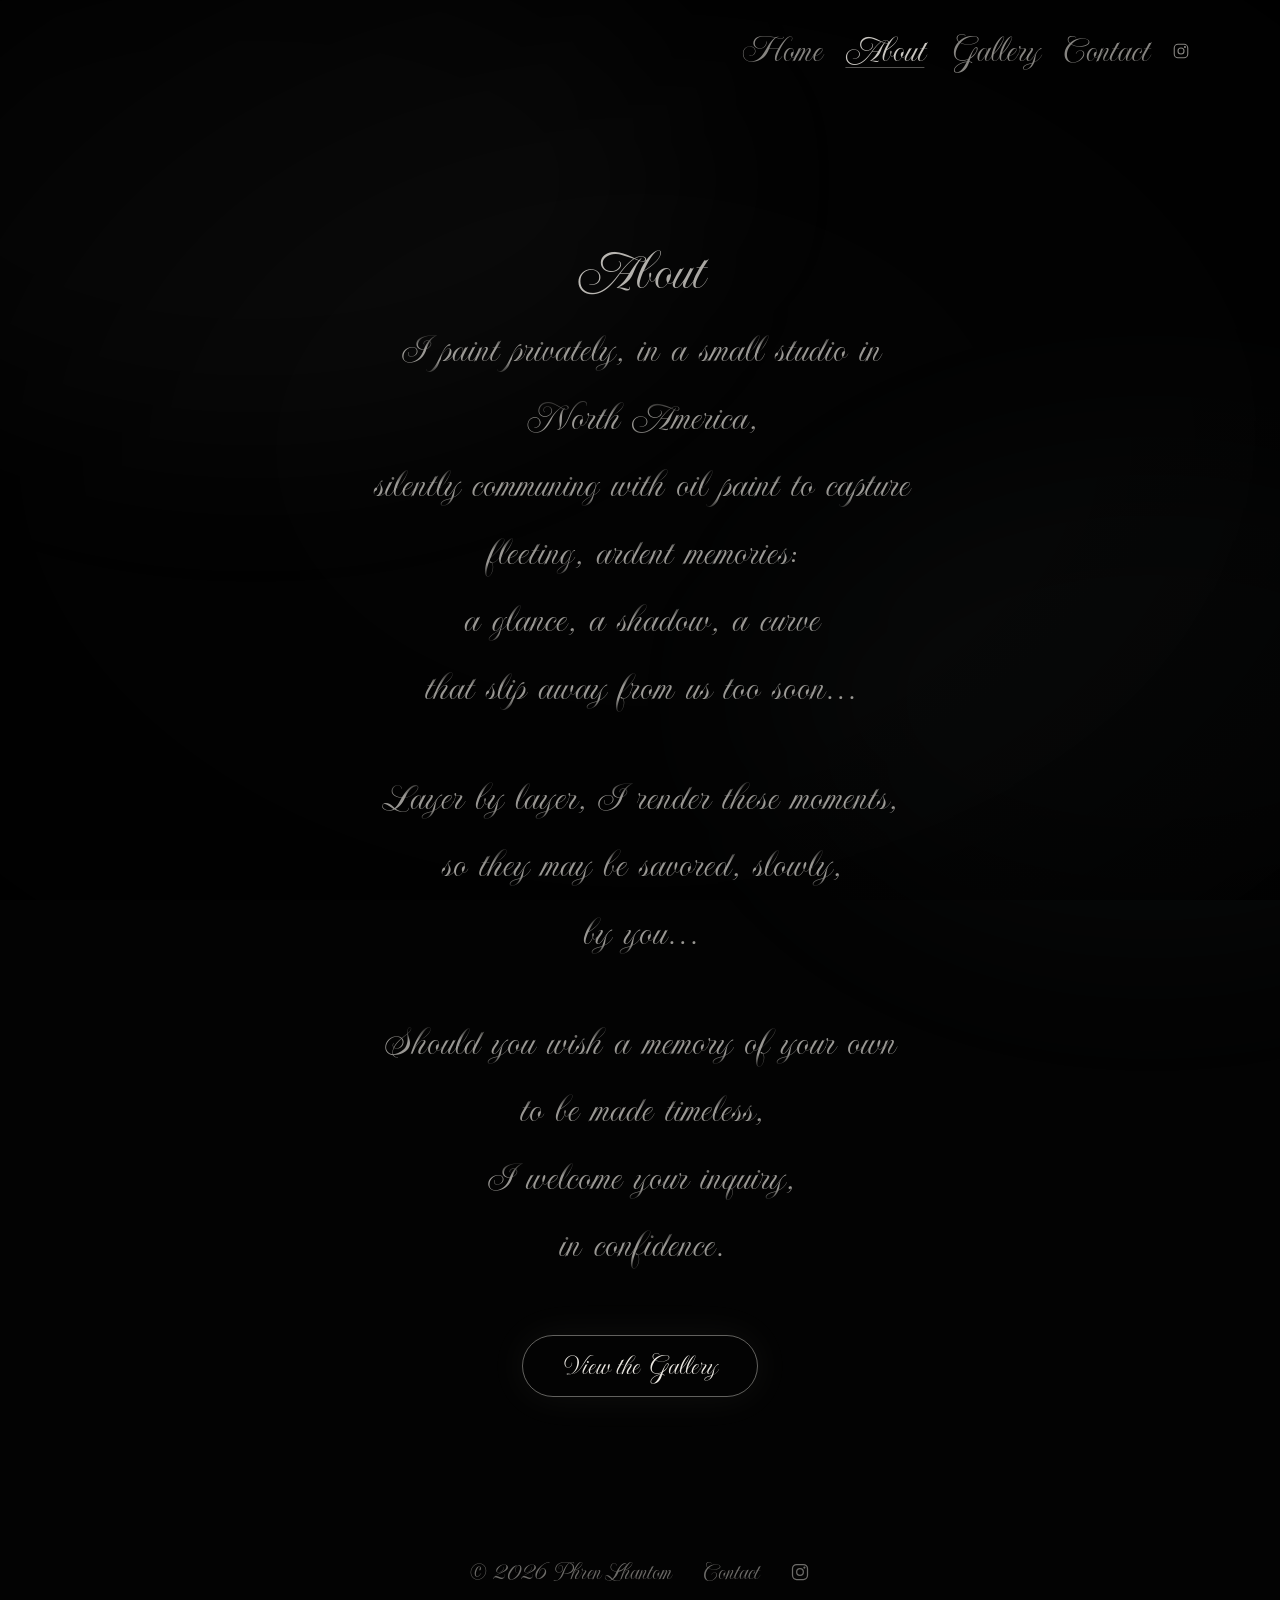
==== commit a151d1ed: "About: 'Should you wish a memory of your own / to be made timeless' Co-Authored-By: Claude Opus 5.5 " ====
--- a/about.html
+++ b/about.html
@@ -52,8 +52,8 @@
           <p>Layer by layer, I render these moments,<br>
             so they may be savored, slowly,<br>
             by you…</p>
-          <p>Should a moment of your own<br>
-            deserve to be made timeless,<br>
+          <p>Should you wish a memory of your own<br>
+            to be made timeless,<br>
             I welcome your inquiry,<br>
             in confidence.</p>
           <p class="cta"><a class="cta__link" href="gallery.html">View the Gallery</a></p>
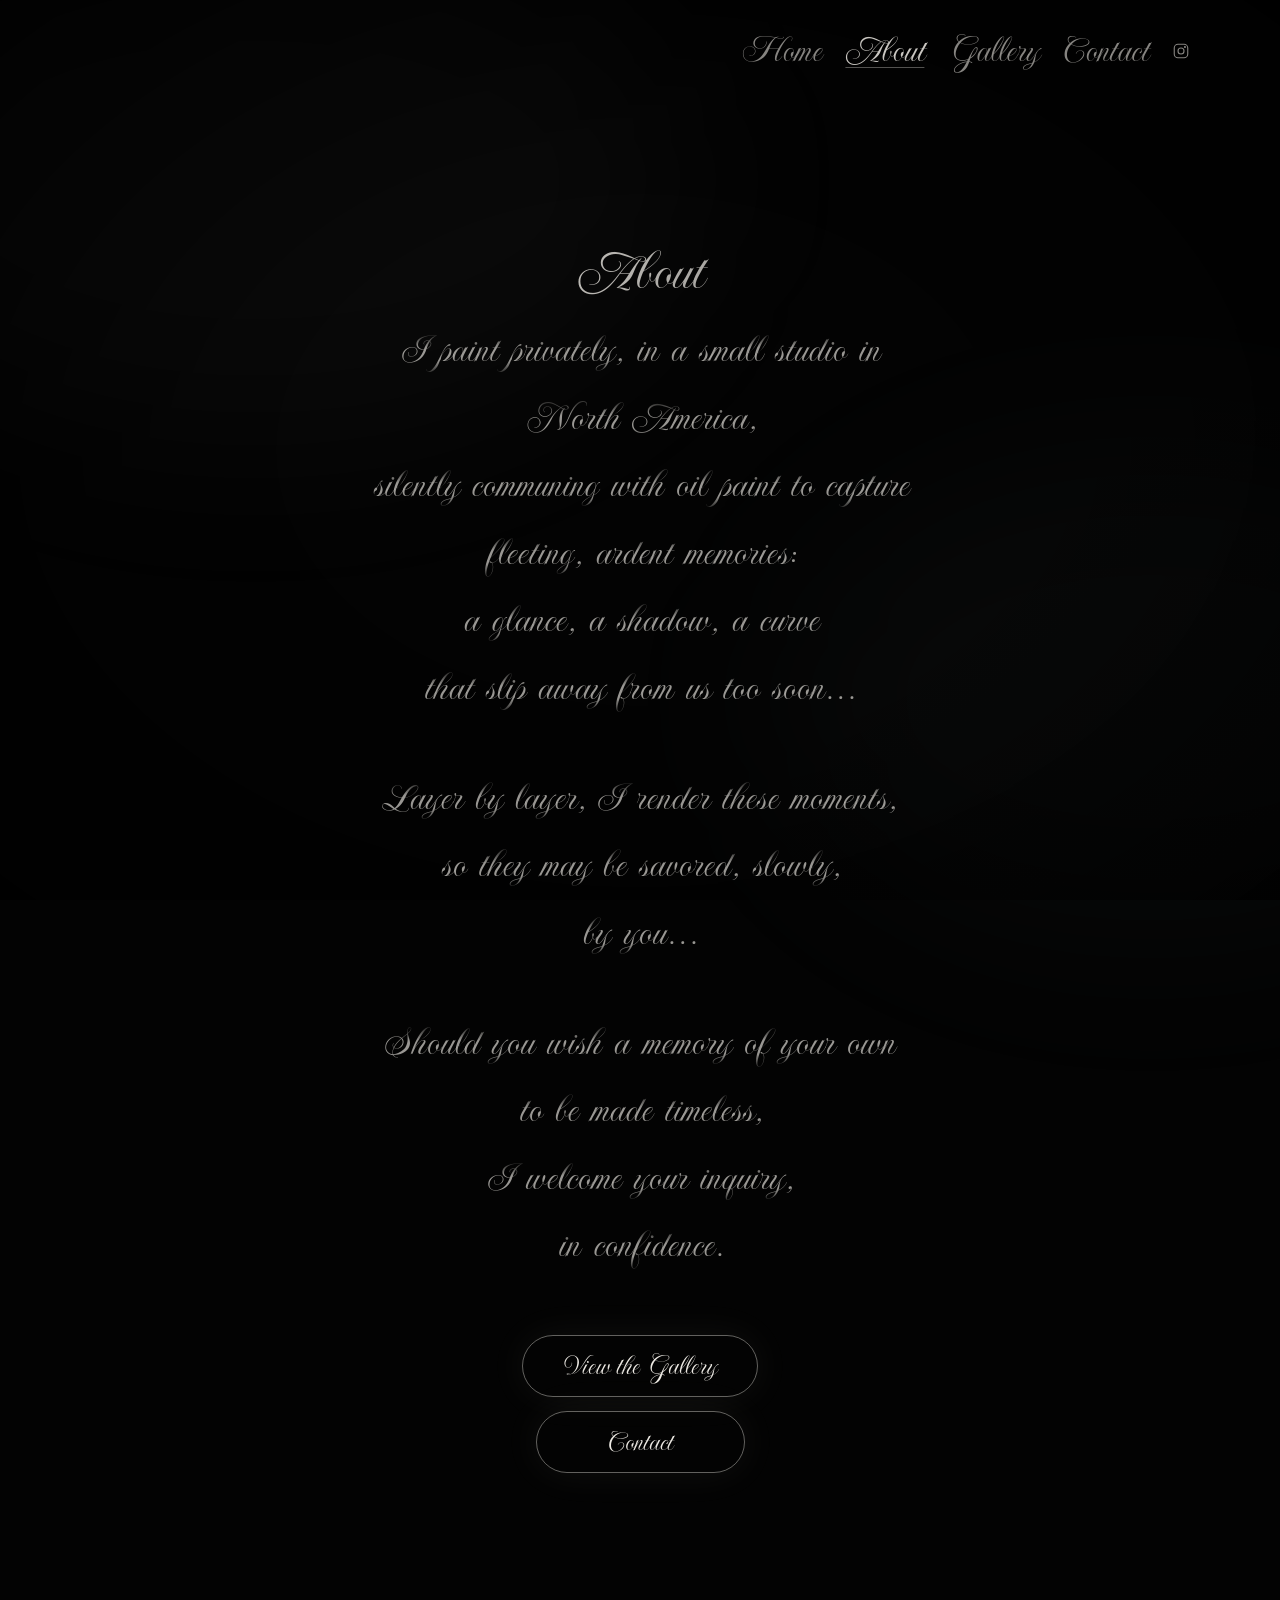
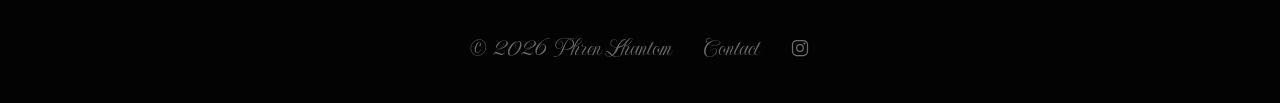
==== commit 1f47a1dc: "End every page with buttons to the other pages Home: About, View the Gallery. About: View the Galler" ====
--- a/about.html
+++ b/about.html
@@ -9,9 +9,9 @@
   <link rel="preconnect" href="https://fonts.googleapis.com">
   <link rel="preconnect" href="https://fonts.gstatic.com" crossorigin>
   <link href="https://fonts.googleapis.com/css2?family=Imperial+Script&display=swap" rel="stylesheet">
-  <link rel="stylesheet" href="styles.css?v=2026-10-25m">
+  <link rel="stylesheet" href="styles.css?v=2026-10-25o">
   <script>document.documentElement.classList.add('js');</script>
-  <script src="script.js?v=2026-10-25m" defer></script>
+  <script src="script.js?v=2026-10-25o" defer></script>
 </head>
 <body>
   <a class="skip-link" href="#main">Skip to content</a>
@@ -56,7 +56,8 @@
             to be made timeless,<br>
             I welcome your inquiry,<br>
             in confidence.</p>
-          <p class="cta"><a class="cta__link" href="gallery.html">View the Gallery</a></p>
+          <!-- Ways onward to the other pages -->
+          <p class="cta"><a class="cta__link" href="gallery.html">View the Gallery</a><a class="cta__link" href="contact.html">Contact</a></p>
         </section>
       </main>
 
--- a/styles.css
+++ b/styles.css
@@ -337,6 +337,11 @@
 }
 
 .about p + p:not(.cta) { margin-top: 1em; }
+/* A line that must not wrap; it shrinks a touch on the narrowest phones instead */
+.one-line {
+  white-space: nowrap;
+  font-size: min(1em, 7.4vw);
+}
 .about .cta { margin-top: clamp(32px, 6vw, 56px); }
 
 /* ---------- Gallery ---------- */
@@ -367,10 +372,19 @@
   margin: 0 auto;
 }
 
+/* One or more buttons to other pages, stacked and centered */
 .cta {
+  display: flex;
+  flex-direction: column;
+  align-items: center;
+  gap: 14px;
   margin: 0;
   text-align: center;
 }
+/* At the end of the Gallery and Contact pages */
+.cta--end { margin-top: clamp(40px, 8vw, 96px); }
+/* Stacked buttons share one width so they line up */
+.cta__link { min-width: 11em; justify-content: center; }
 .cta__link {
   display: inline-flex;
   align-items: center;
